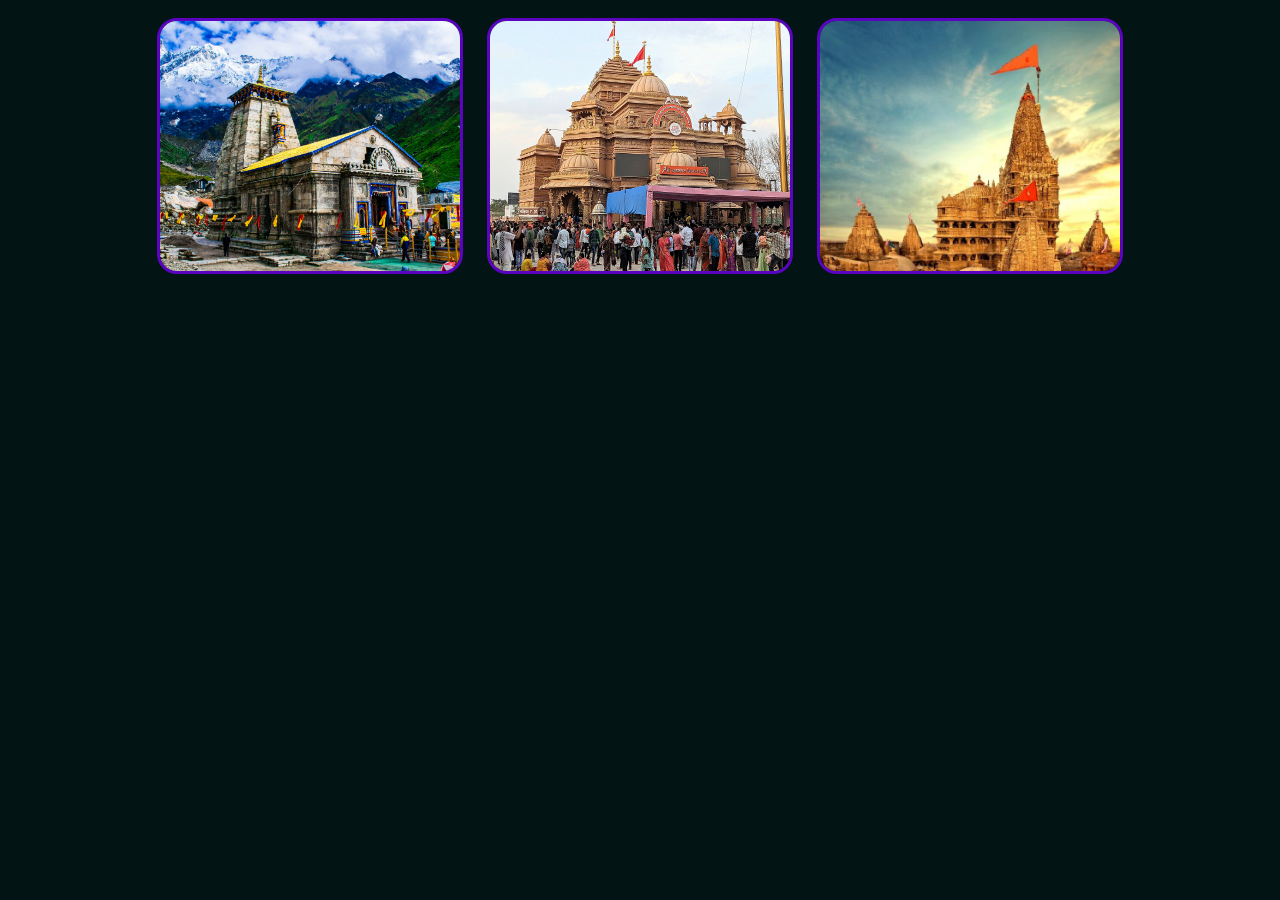
==== mandiro.html @ f288f5f6 "Add files via upload" ====
<html>
    <head>
        <title>Mandiro</title>

        <style>
            body {background-color: rgb(2, 20, 20);}
            img {margin: 10px;
                 border-radius: 20px;
                 border-color: rgb(90, 4, 194);
                 border-style:solid;}
            header {text-align: center;}


        </style>

    </head>

    <body>
        <header>

            <img src="Image/kedharnath.jpg" height="250" width="300" alt="">
            <img src="Image/salingpur1.jpg" height="250" width="300" alt="">
            <img src="Image/dwarika.jpg" height="250" width="300" alt="">

        </header>

    </body>
</html>
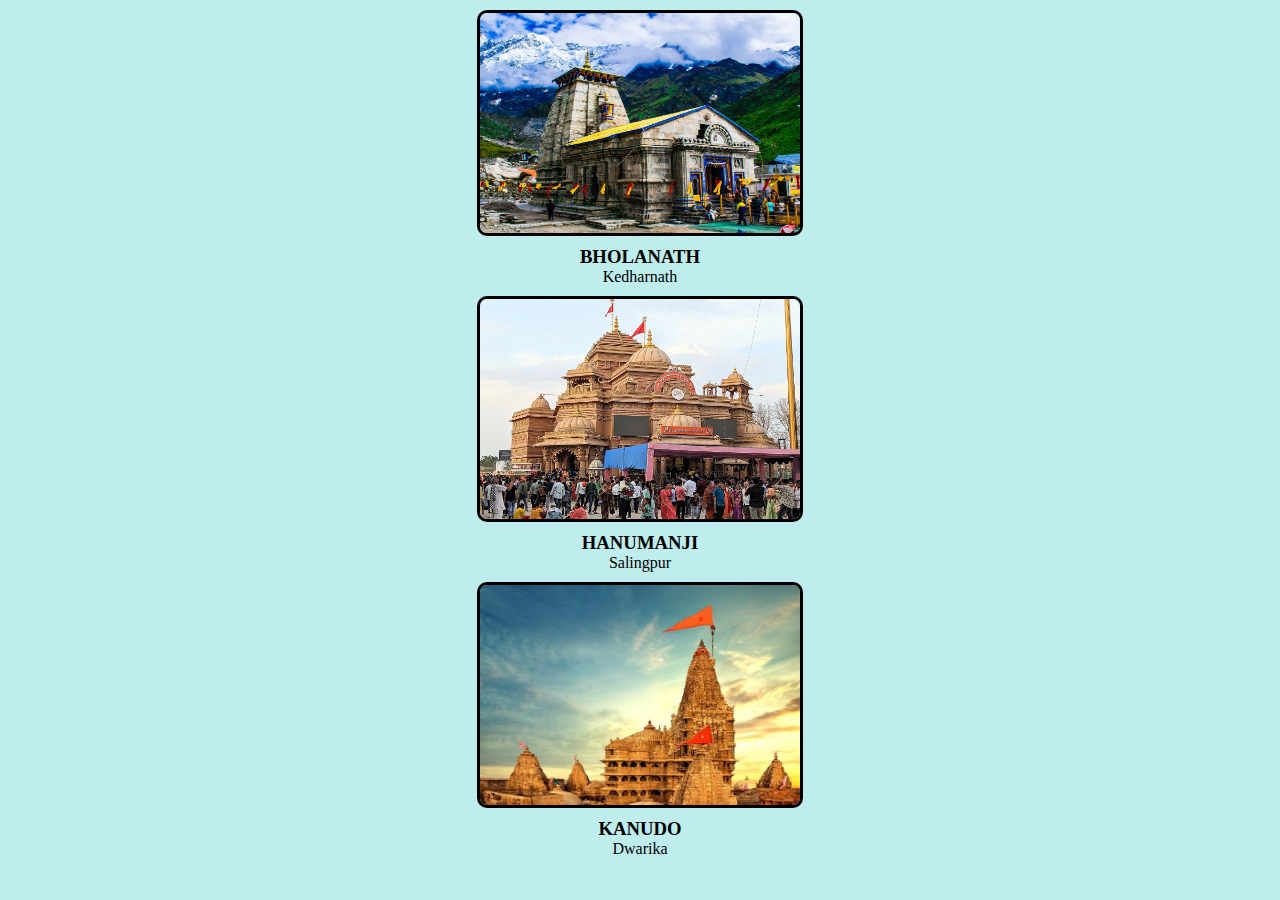
==== commit be98956b: "Add files via upload" ====
--- a/mandiro.html
+++ b/mandiro.html
@@ -1,28 +1,44 @@
 <html>
     <head>
         <title>Mandiro</title>
+        <link rel="stylesheet" href="mandiro.css">
 
         <style>
-            body {background-color: rgb(2, 20, 20);}
-            img {margin: 10px;
-                 border-radius: 20px;
-                 border-color: rgb(90, 4, 194);
-                 border-style:solid;}
-            header {text-align: center;}
-
-
+            body {background-color: rgb(191, 236, 236);}
+        
         </style>
 
     </head>
 
     <body>
-        <header>
 
+
+        <div class="card">
+            <div class="crd">
             <img src="Image/kedharnath.jpg" height="250" width="300" alt="">
+            <h3>BHOLANATH </h3>
+            <p>Kedharnath</p>
+            </div>
+        </div>
+
+        <div class="card">
+            <div class="crd">
             <img src="Image/salingpur1.jpg" height="250" width="300" alt="">
+            <h3>HANUMANJI</h3>
+            <p>Salingpur</p>
+            </div>
+        </div>
+
+
+        <div class="card">
+            <div class="crd">
             <img src="Image/dwarika.jpg" height="250" width="300" alt="">
+            <h3>KANUDO</h3>
+            <p>Dwarika</p>
+            </div>
+        </div>
 
-        </header>
+    
 
     </body>
 </html>--- a/mandiro.css
+++ b/mandiro.css
@@ -0,0 +1,23 @@
+*{
+    margin: 0%;
+    padding: 0%;
+}
+
+.card{
+    display: flex;
+    justify-content: center;
+    justify-content: space-around;
+    text-align: center;
+}
+
+.card .crd img {
+    width: 320px;
+    height: 220;
+    border-radius: 10px;
+    border-color: black;
+    border-style: solid;
+    margin-top: 20px;
+    margin: 10px;
+    
+}
+.card .crd:hover{background-color: rgb(10, 243, 30);}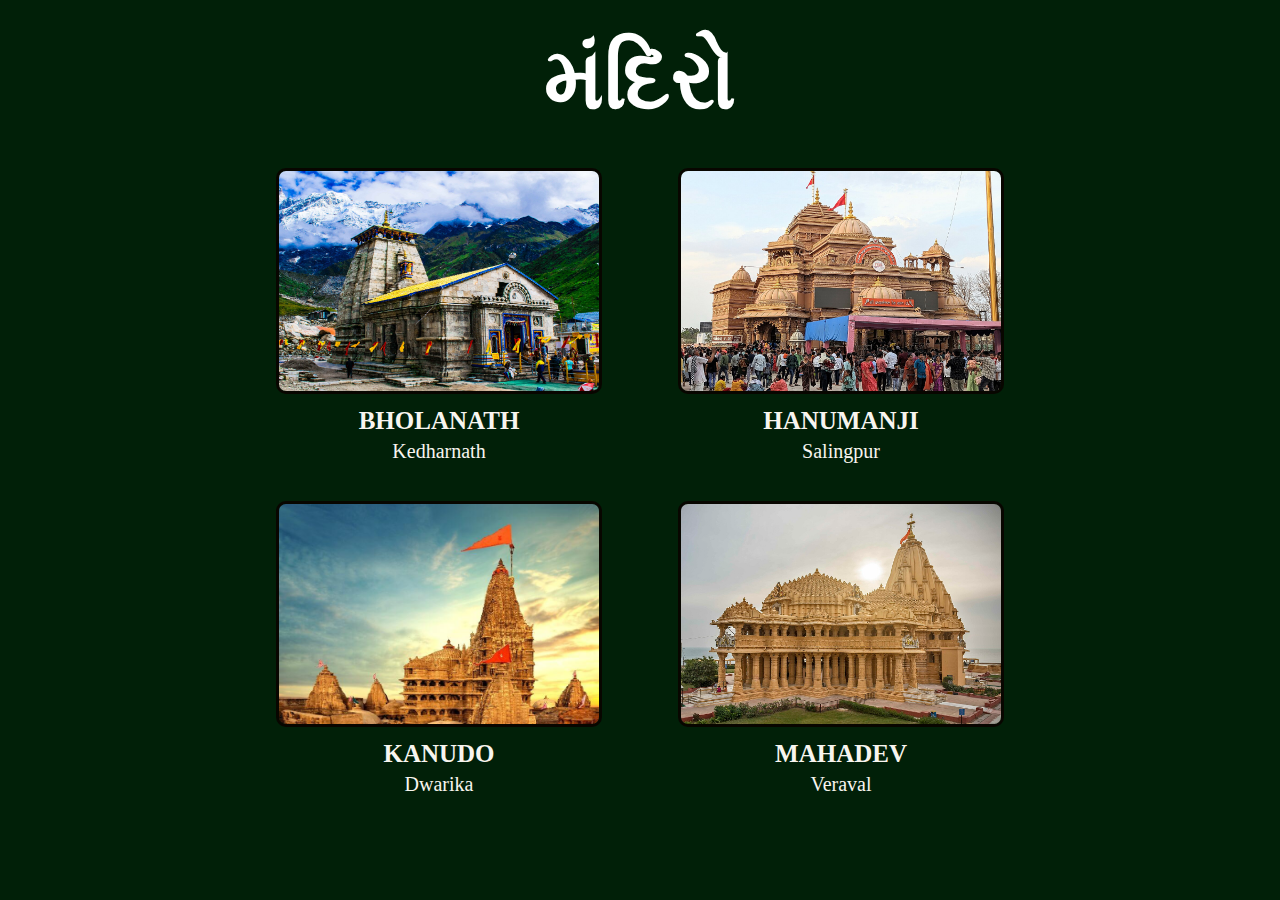
==== commit a3844a76: "Add files via upload" ====
--- a/mandiro.html
+++ b/mandiro.html
@@ -3,42 +3,52 @@
         <title>Mandiro</title>
         <link rel="stylesheet" href="mandiro.css">
 
-        <style>
-            body {background-color: rgb(191, 236, 236);}
-        
-        </style>
+
 
     </head>
 
     <body>
 
+        <h1 class="head">મંદિરો </h1>
 
-        <div class="card">
-            <div class="crd">
-            <img src="Image/kedharnath.jpg" height="250" width="300" alt="">
-            <h3>BHOLANATH </h3>
-            <p>Kedharnath</p>
+        <div class="container">
+            <div class="row">
+
+                <div class="image">
+                   <img src="Image/kedharnath.jpg" height="250" width="300" alt="">
+                   <h3>BHOLANATH </h3>
+                   <p>Kedharnath</p>
+                </div>
+
+                <div class="image">
+                    <img src="Image/salingpur1.jpg" height="250" width="300" alt="">
+                    <h3>HANUMANJI</h3>
+                    <p>Salingpur</p>
+                 </div>
+
+    
+
             </div>
         </div>
 
-        <div class="card">
-            <div class="crd">
-            <img src="Image/salingpur1.jpg" height="250" width="300" alt="">
-            <h3>HANUMANJI</h3>
-            <p>Salingpur</p>
-            </div>
-        </div>
+        <div class="container">
+            <div class="row">
 
+                 <div class="image">
+                    <img src="Image/dwarika.jpg" height="250" width="300" alt="">
+                    <h3>KANUDO</h3>
+                    <p>Dwarika</p>
+                 </div>
 
-        <div class="card">
-            <div class="crd">
-            <img src="Image/dwarika.jpg" height="250" width="300" alt="">
-            <h3>KANUDO</h3>
-            <p>Dwarika</p>
+                 <div class="image">
+                    <img src="Image/Somanath.jpg" height="250" width="300" alt="">
+                    <h3>MAHADEV</h3>
+                    <p>Veraval</p>
+                 </div>
+
             </div>
         </div>
 
     
-
     </body>
 </html>--- a/mandiro.css
+++ b/mandiro.css
@@ -2,22 +2,56 @@
     margin: 0%;
     padding: 0%;
 }
+body {background-color: rgb(1, 32, 8)}
 
-.card{
-    display: flex;
-    justify-content: center;
-    justify-content: space-around;
+.head{color: white;
+    margin-top: 10px;
+    margin: 30;
+    font-size: 85px;
     text-align: center;
 }
 
-.card .crd img {
-    width: 320px;
+
+.container .row .image:hover{background-color: rgb(5, 112, 14);
+cursor: pointer;}
+
+
+
+.container{
+    margin-top: 30px;
+    color: rgb(248, 245, 239);
+}
+
+.container .row{
+    display: flex;
+    justify-content: center;
+}
+
+.container .row .image{
+    margin-inline: 30px;
+    justify-content: center;
+    text-align: center;
+      
+}
+
+.container .row .image img{
+    border-radius: 10px;
+    width: 320;
     height: 220;
-    border-radius: 10px;
-    border-color: black;
+    margin: 8px;
+    border-color: rgb(8, 6, 0);
     border-style: solid;
-    margin-top: 20px;
-    margin: 10px;
     
 }
-.card .crd:hover{background-color: rgb(10, 243, 30);}+
+
+.container .row .image h3{
+    font-size: 25px;
+    margin-top: 5px;
+
+}
+
+.container .row .image p{
+    font-size: 20px;
+    margin-top: 5px;
+}
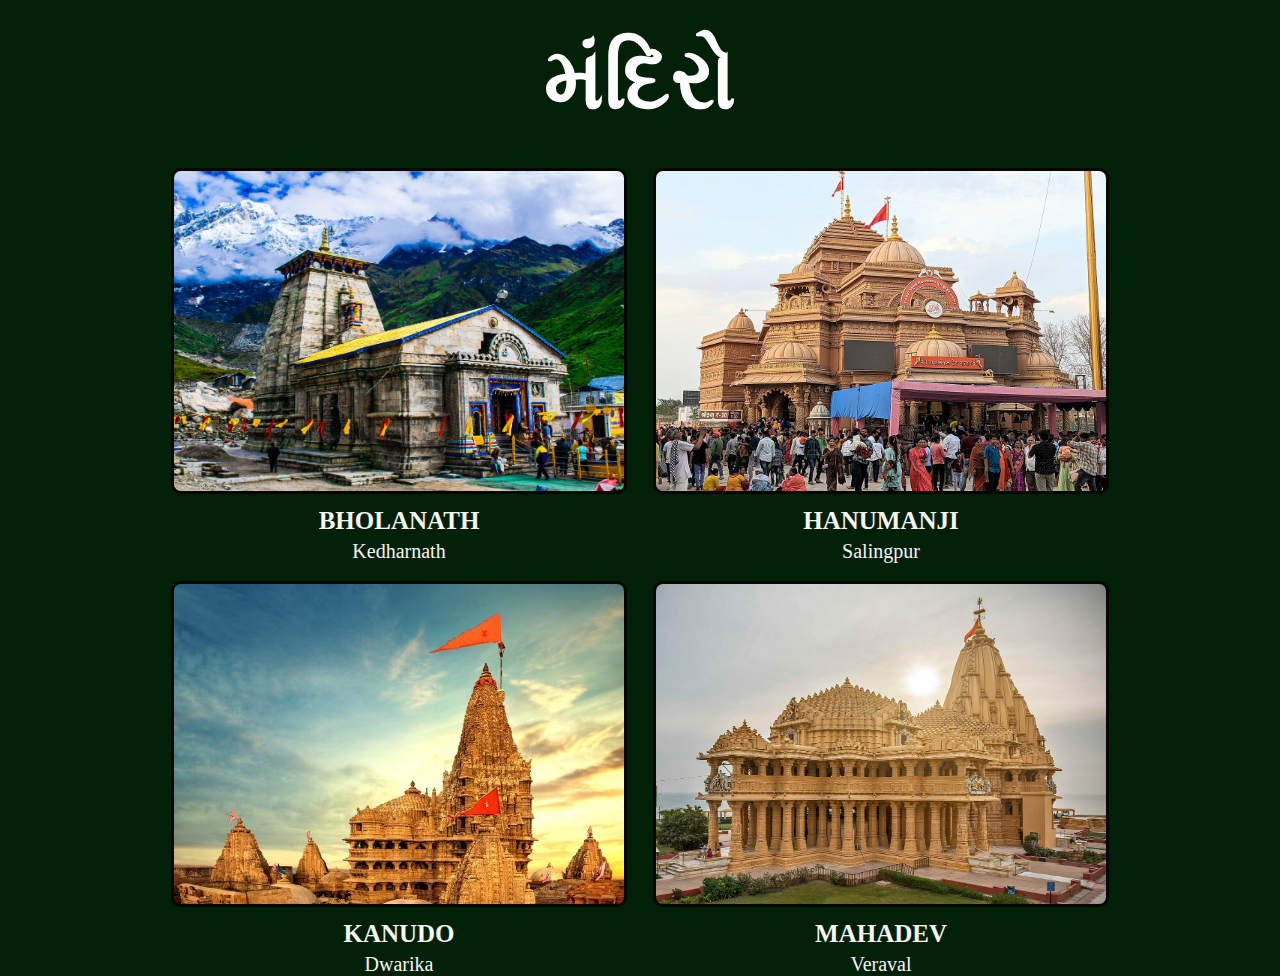
==== commit e4c9774c: "Add files via upload" ====
--- a/mandiro.html
+++ b/mandiro.html
@@ -15,13 +15,13 @@
             <div class="row">
 
                 <div class="image">
-                   <img src="Image/kedharnath.jpg" height="250" width="300" alt="">
+                   <img src="Image/kedharnath.jpg" height="400" width="500" alt="">
                    <h3>BHOLANATH </h3>
                    <p>Kedharnath</p>
                 </div>
 
                 <div class="image">
-                    <img src="Image/salingpur1.jpg" height="250" width="300" alt="">
+                    <img src="Image/salingpur1.jpg" height="400" width="500" alt="">
                     <h3>HANUMANJI</h3>
                     <p>Salingpur</p>
                  </div>
@@ -35,13 +35,13 @@
             <div class="row">
 
                  <div class="image">
-                    <img src="Image/dwarika.jpg" height="250" width="300" alt="">
+                    <img src="Image/dwarika.jpg" height="400" width="500" alt="">
                     <h3>KANUDO</h3>
                     <p>Dwarika</p>
                  </div>
 
                  <div class="image">
-                    <img src="Image/Somanath.jpg" height="250" width="300" alt="">
+                    <img src="Image/Somanath.jpg" height="400" width="500" alt="">
                     <h3>MAHADEV</h3>
                     <p>Veraval</p>
                  </div>
--- a/mandiro.css
+++ b/mandiro.css
@@ -18,7 +18,7 @@
 
 
 .container{
-    margin-top: 30px;
+    margin-top: 10px;
     color: rgb(248, 245, 239);
 }
 
@@ -28,7 +28,7 @@
 }
 
 .container .row .image{
-    margin-inline: 30px;
+    margin-inline: 5px;
     justify-content: center;
     text-align: center;
       
@@ -36,8 +36,8 @@
 
 .container .row .image img{
     border-radius: 10px;
-    width: 320;
-    height: 220;
+    width: 450;
+    height: 320;
     margin: 8px;
     border-color: rgb(8, 6, 0);
     border-style: solid;
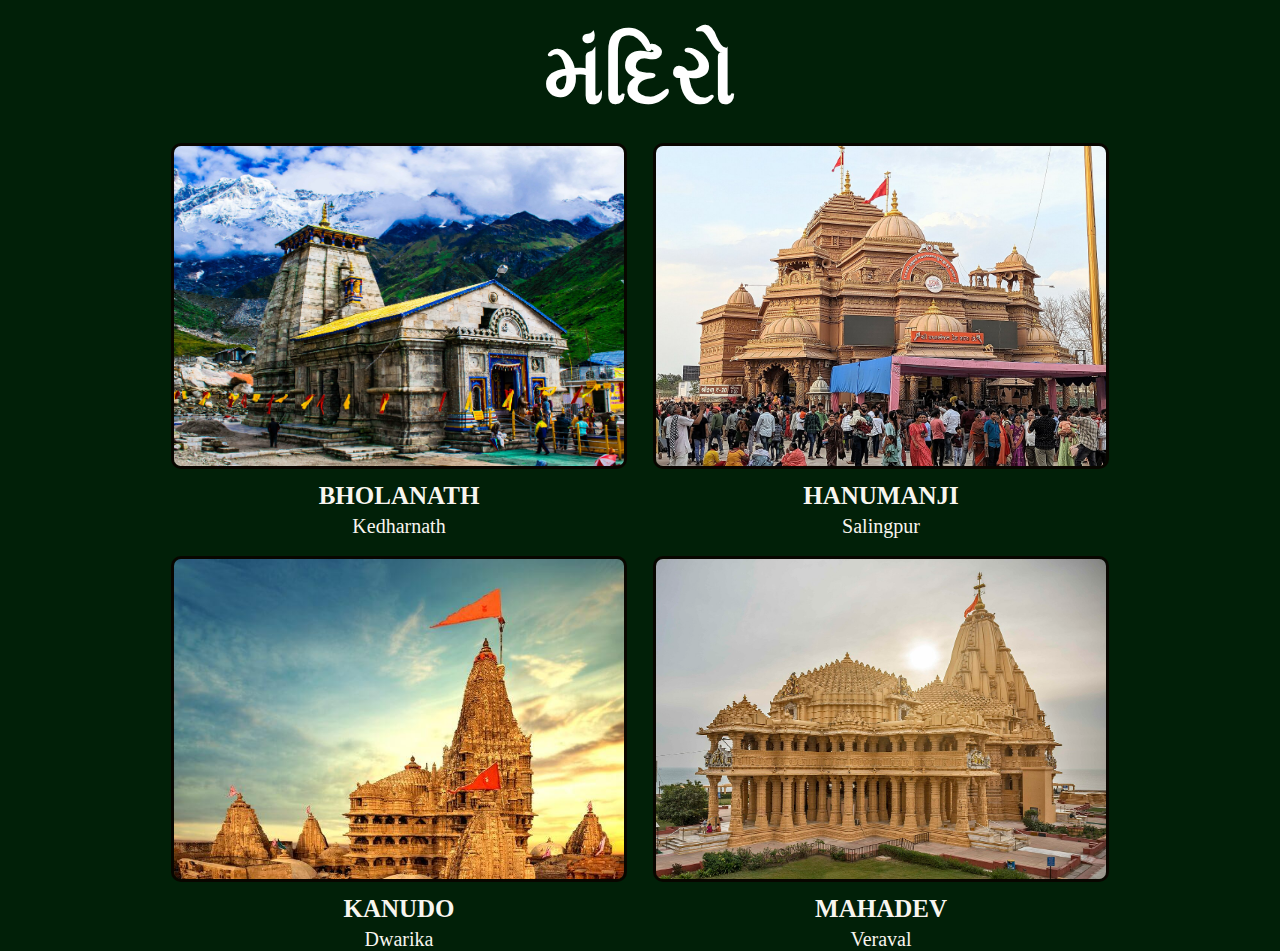
==== commit 8fbe1b92: "Add files via upload" ====
--- a/mandiro.html
+++ b/mandiro.html
@@ -20,11 +20,18 @@
                    <p>Kedharnath</p>
                 </div>
 
-                <div class="image">
-                    <img src="Image/salingpur1.jpg" height="400" width="500" alt="">
-                    <h3>HANUMANJI</h3>
-                    <p>Salingpur</p>
-                 </div>
+                
+                    <div class="image">
+                        <a href="salingpur.html">
+                        <img src="Image/salingpur1.jpg" height="400" width="500" alt="">
+                        </a>
+                        <h3>HANUMANJI</h3>
+                        <p>Salingpur</p>
+                     </div>
+
+                
+
+                
 
     
 
--- a/mandiro.css
+++ b/mandiro.css
@@ -5,8 +5,7 @@
 body {background-color: rgb(1, 32, 8)}
 
 .head{color: white;
-    margin-top: 10px;
-    margin: 30;
+    margin-top: 25px;
     font-size: 85px;
     text-align: center;
 }
